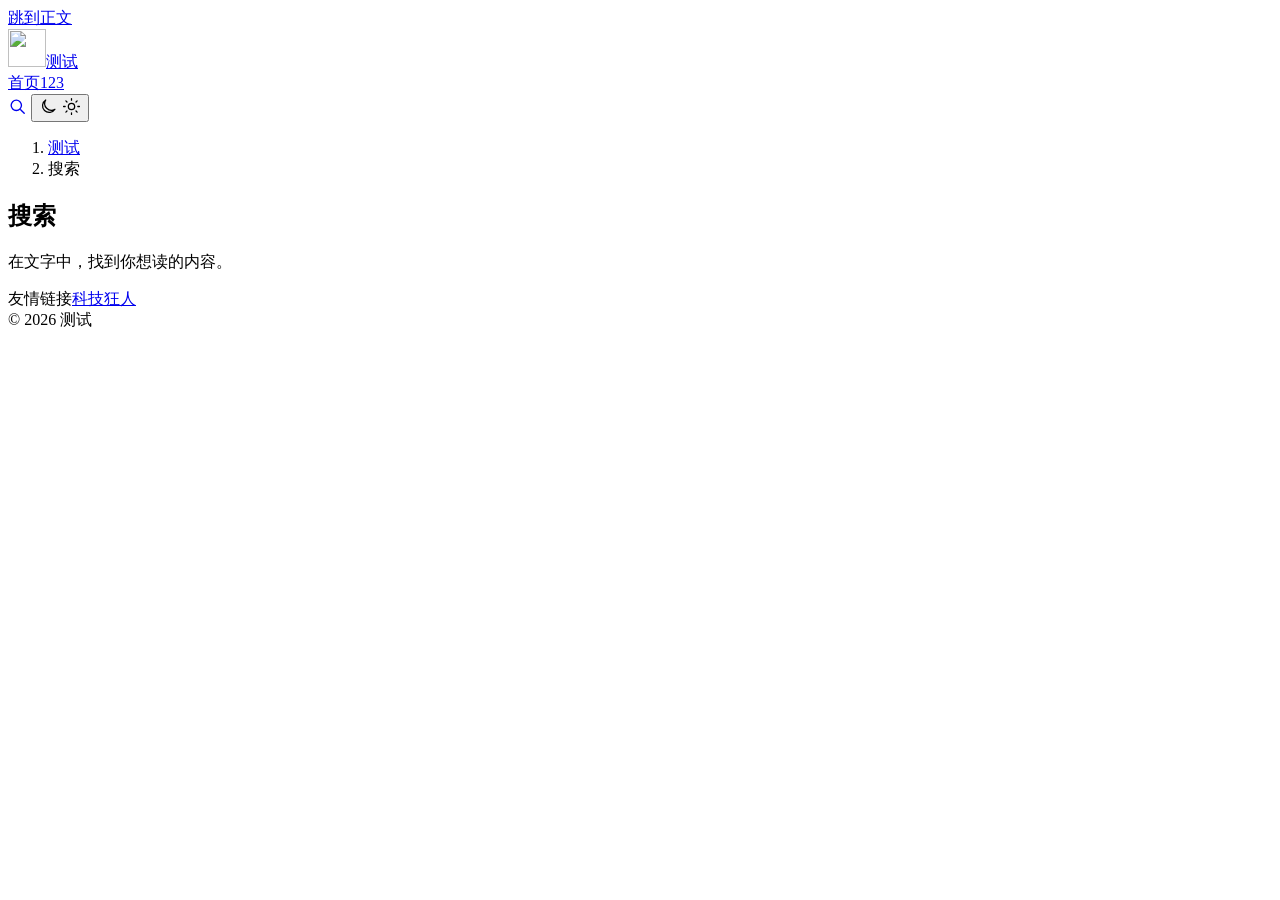
==== search/index.html @ 65b4cd2b "Publish XBlog site [8c1d9557-c91b-44fe-97ef-235a37e77cce]" ====
<!doctype html>
<html lang="zh-CN">
<head>
<meta charset="utf-8">
<meta name="viewport" content="width=device-width, initial-scale=1">
<title>搜索 · 测试</title>
<meta name="description" content="搜索本站已发布文章">
<meta name="keywords" content="">
<meta name="robots" content="noindex,follow">
<meta property="og:title" content="搜索">
<meta property="og:description" content="搜索本站已发布文章">
<meta property="og:url" content="https://test.fiveman.best/search/">
<meta property="og:type" content="website">
<meta property="og:site_name" content="测试">
<meta property="og:locale" content="zh_CN">
<meta property="og:image" content="https://test.fiveman.best/assets/media/fc47a6cb-adb6-40ff-9535-c58f858240f5.png"><meta property="og:image:alt" content="测试">
<meta name="twitter:card" content="summary">
<meta name="twitter:title" content="搜索">
<meta name="twitter:description" content="搜索本站已发布文章">
<meta name="twitter:image" content="https://test.fiveman.best/assets/media/fc47a6cb-adb6-40ff-9535-c58f858240f5.png">

<script type="application/ld+json">{"@context":"https://schema.org","@graph":[{"@type":"BreadcrumbList","itemListElement":[{"@type":"ListItem","item":"https://test.fiveman.best/","name":"测试","position":1},{"@type":"ListItem","item":"https://test.fiveman.best/search/","name":"搜索","position":2}]}]}</script>

<script>(()=>{let dark=matchMedia('(prefers-color-scheme: dark)').matches;try{const mode=localStorage.getItem('reader-theme');if(mode==='dark'||mode==='light')dark=mode==='dark'}catch{}document.documentElement.classList.toggle('dark',dark)})();</script>
<link rel="stylesheet" href="https://test.fiveman.best/assets/theme/style.css">
<link rel="stylesheet" href="https://test.fiveman.best/pagefind/pagefind-component-ui.css"><script defer src="https://test.fiveman.best/assets/theme/search.js"></script>
<link rel="stylesheet" href="https://test.fiveman.best/assets/theme/search.css">
<link rel="icon" href="https://test.fiveman.best/assets/media/fc47a6cb-adb6-40ff-9535-c58f858240f5.png">

<script defer src="https://test.fiveman.best/assets/theme/theme.js"></script>

<script defer src="https://test.fiveman.best/assets/theme/interactions.js"></script>


</head>
<body>

<a class="skip" href="#main">跳到正文</a>
<header class="site-header">
<div class="header-inner">
<a class="brand" href="https://test.fiveman.best/"><img src="https://test.fiveman.best/assets/media/fc47a6cb-adb6-40ff-9535-c58f858240f5.png" alt="" width="38" height="38"><span>测试</span></a>
<nav aria-label="站点导航"><a href="https://test.fiveman.best/">首页</a><a href="https://test.fiveman.best/categories/test/">123</a></nav>
<a class="search-toggle" href="https://test.fiveman.best/search/" aria-label="搜索" title="搜索" aria-current="page"><svg viewBox="0 0 24 24" width="19" height="19" fill="none" stroke="currentColor" stroke-width="1.7" stroke-linecap="round" aria-hidden="true"><circle cx="10.5" cy="10.5" r="6.5"/><path d="m16 16 4.5 4.5"/></svg></a>
<button id="theme-toggle" class="theme-toggle" type="button" aria-label="切换明暗主题" title="切换明暗主题">
<svg class="theme-icon-moon" viewBox="0 0 24 24" width="19" height="19" fill="none" stroke="currentColor" stroke-width="1.6" stroke-linecap="round" stroke-linejoin="round" aria-hidden="true"><path d="M20.2 15.5A8.5 8.5 0 0 1 8.5 3.8 8.5 8.5 0 1 0 20.2 15.5Z"/></svg>
<svg class="theme-icon-sun" viewBox="0 0 24 24" width="19" height="19" fill="none" stroke="currentColor" stroke-width="1.6" stroke-linecap="round" aria-hidden="true"><circle cx="12" cy="12" r="4"/><path d="M12 2v2m0 16v2M2 12h2m16 0h2M4.9 4.9l1.4 1.4m11.4 11.4 1.4 1.4M4.9 19.1l1.4-1.4M17.7 6.3l1.4-1.4"/></svg>
</button>
</div>
</header>

<main id="main" tabindex="-1" class="shell">
<nav class="breadcrumbs" aria-label="面包屑导航"><ol><li><a href="https://test.fiveman.best/">测试</a></li><li><span aria-current="page">搜索</span></li></ol></nav>

<section class="site-search" aria-labelledby="search-title">
<header class="search-header"><h1 id="search-title">搜索</h1><p>在文字中，找到你想读的内容。</p></header>

<div id="site-search-ui" data-module="https://test.fiveman.best/pagefind/pagefind-component-ui.js" hidden>

<pagefind-config bundle-path="https://test.fiveman.best/pagefind/" base-url="https://test.fiveman.best/" lang="zh-cn" no-worker></pagefind-config>
<pagefind-input placeholder="搜索文章标题或正文"></pagefind-input>
<pagefind-summary></pagefind-summary>
<pagefind-results></pagefind-results>
</div>
<p id="search-status" class="search-status" role="status" hidden>正在加载搜索…</p>
<button id="search-retry" class="button" type="button" hidden>重新加载</button>
<noscript><p class="search-status">请启用 JavaScript 后使用站内搜索。</p></noscript>

</section>


</main>

<footer class="site-footer">
<nav class="friend-links" aria-label="友情链接"><span class="friend-links-label">友情链接</span><a href="https://techman.blog" target="_blank" rel="noopener noreferrer">科技狂人</a></nav>
<span>© 2026 测试</span>
</footer>


</body>
</html>
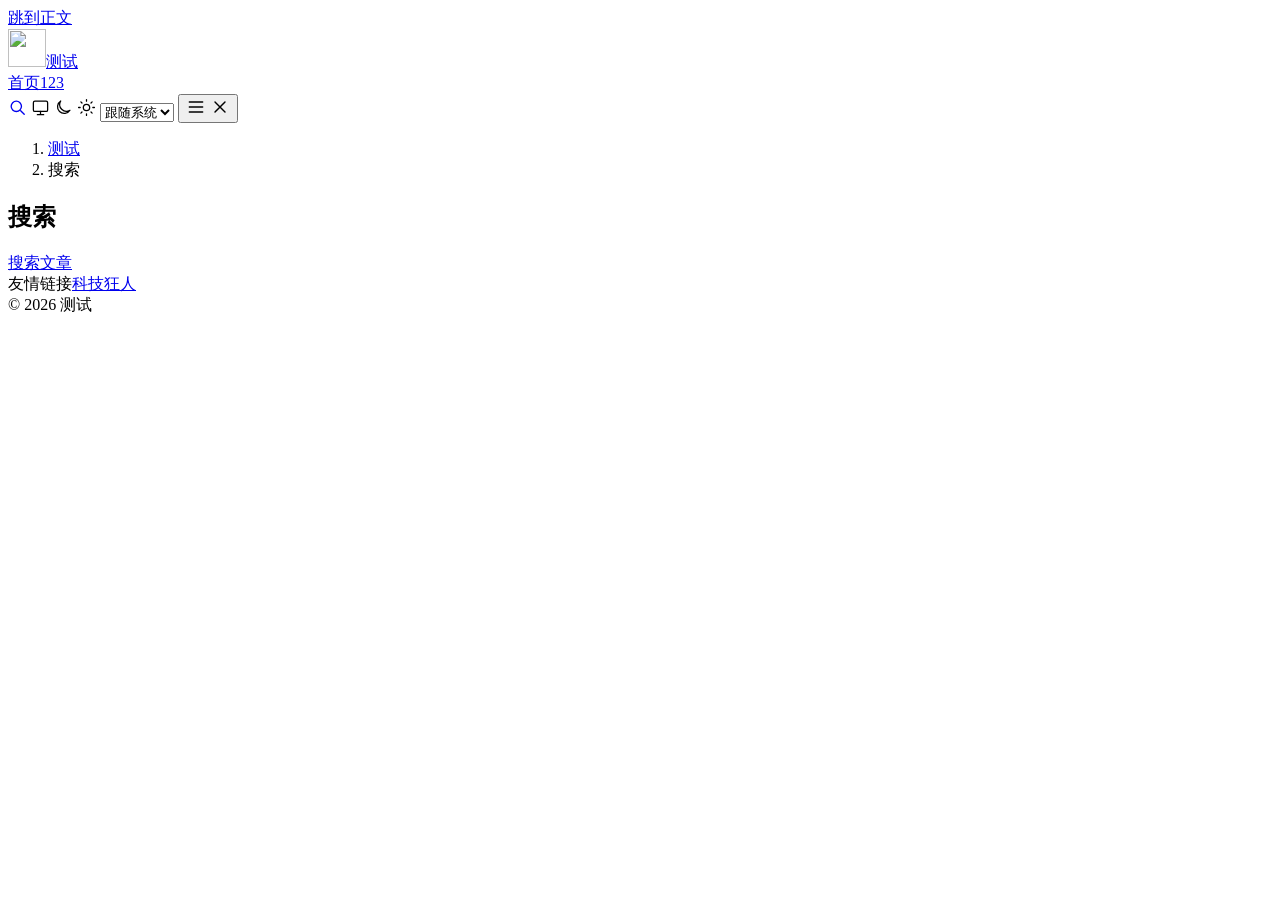
==== commit 0659333e: "Publish XBlog site [9e475fd3-4d02-41d5-be8e-4b11926466eb]" ====
--- a/search/index.html
+++ b/search/index.html
@@ -1,5 +1,5 @@
 <!doctype html>
-<html lang="zh-CN">
+<html lang="zh-CN" data-theme="paper">
 <head>
 <meta charset="utf-8">
 <meta name="viewport" content="width=device-width, initial-scale=1">
@@ -21,13 +21,15 @@
 
 <script type="application/ld+json">{"@context":"https://schema.org","@graph":[{"@type":"BreadcrumbList","itemListElement":[{"@type":"ListItem","item":"https://test.fiveman.best/","name":"测试","position":1},{"@type":"ListItem","item":"https://test.fiveman.best/search/","name":"搜索","position":2}]}]}</script>
 
-<script>(()=>{let dark=matchMedia('(prefers-color-scheme: dark)').matches;try{const mode=localStorage.getItem('reader-theme');if(mode==='dark'||mode==='light')dark=mode==='dark'}catch{}document.documentElement.classList.toggle('dark',dark)})();</script>
+<script>(()=>{let mode='system';try{const saved=localStorage.getItem('reader-theme');if(['system','light','dark'].includes(saved))mode=saved}catch{}const root=document.documentElement;root.dataset.colorMode=mode;root.classList.toggle('dark',mode==='dark'||(mode==='system'&&matchMedia('(prefers-color-scheme: dark)').matches))})();</script>
 <link rel="stylesheet" href="https://test.fiveman.best/assets/theme/style.css">
-<link rel="stylesheet" href="https://test.fiveman.best/pagefind/pagefind-component-ui.css"><script defer src="https://test.fiveman.best/assets/theme/search.js"></script>
-<link rel="stylesheet" href="https://test.fiveman.best/assets/theme/search.css">
+<link rel="stylesheet" href="https://test.fiveman.best/assets/theme/search.css"><script defer src="https://test.fiveman.best/assets/theme/search.js"></script>
+<link rel="stylesheet" href="https://test.fiveman.best/assets/theme/effects.css"><link rel="stylesheet" href="https://test.fiveman.best/assets/theme/skin.css">
+<link rel="stylesheet" href="https://test.fiveman.best/assets/theme/reader.css">
 <link rel="icon" href="https://test.fiveman.best/assets/media/fc47a6cb-adb6-40ff-9535-c58f858240f5.png">
 
 <script defer src="https://test.fiveman.best/assets/theme/theme.js"></script>
+<script defer src="https://test.fiveman.best/assets/theme/reader.js"></script>
 
 <script defer src="https://test.fiveman.best/assets/theme/interactions.js"></script>
 
@@ -39,34 +41,24 @@
 <header class="site-header">
 <div class="header-inner">
 <a class="brand" href="https://test.fiveman.best/"><img src="https://test.fiveman.best/assets/media/fc47a6cb-adb6-40ff-9535-c58f858240f5.png" alt="" width="38" height="38"><span>测试</span></a>
-<nav aria-label="站点导航"><a href="https://test.fiveman.best/">首页</a><a href="https://test.fiveman.best/categories/test/">123</a></nav>
-<a class="search-toggle" href="https://test.fiveman.best/search/" aria-label="搜索" title="搜索" aria-current="page"><svg viewBox="0 0 24 24" width="19" height="19" fill="none" stroke="currentColor" stroke-width="1.7" stroke-linecap="round" aria-hidden="true"><circle cx="10.5" cy="10.5" r="6.5"/><path d="m16 16 4.5 4.5"/></svg></a>
-<button id="theme-toggle" class="theme-toggle" type="button" aria-label="切换明暗主题" title="切换明暗主题">
+<nav id="site-navigation" aria-label="站点导航"><a href="https://test.fiveman.best/">首页</a><a href="https://test.fiveman.best/categories/test/">123</a></nav>
+<a class="search-toggle" href="https://test.fiveman.best/search/" data-open-dialog="search-dialog" aria-haspopup="dialog" aria-controls="search-dialog" aria-label="搜索" title="搜索" aria-current="page"><svg viewBox="0 0 24 24" width="19" height="19" fill="none" stroke="currentColor" stroke-width="1.7" stroke-linecap="round" aria-hidden="true"><circle cx="10.5" cy="10.5" r="6.5"/><path d="m16 16 4.5 4.5"/></svg></a>
+<label class="theme-toggle theme-picker" title="明暗模式">
+<svg class="theme-icon-system" viewBox="0 0 24 24" width="19" height="19" fill="none" stroke="currentColor" stroke-width="1.6" stroke-linecap="round" stroke-linejoin="round" aria-hidden="true"><rect x="3" y="4" width="18" height="13" rx="2"/><path d="M8 21h8m-4-4v4"/></svg>
 <svg class="theme-icon-moon" viewBox="0 0 24 24" width="19" height="19" fill="none" stroke="currentColor" stroke-width="1.6" stroke-linecap="round" stroke-linejoin="round" aria-hidden="true"><path d="M20.2 15.5A8.5 8.5 0 0 1 8.5 3.8 8.5 8.5 0 1 0 20.2 15.5Z"/></svg>
 <svg class="theme-icon-sun" viewBox="0 0 24 24" width="19" height="19" fill="none" stroke="currentColor" stroke-width="1.6" stroke-linecap="round" aria-hidden="true"><circle cx="12" cy="12" r="4"/><path d="M12 2v2m0 16v2M2 12h2m16 0h2M4.9 4.9l1.4 1.4m11.4 11.4 1.4 1.4M4.9 19.1l1.4-1.4M17.7 6.3l1.4-1.4"/></svg>
+<select id="theme-mode" aria-label="明暗模式"><option value="system">跟随系统</option><option value="light">明亮</option><option value="dark">暗黑</option></select>
+</label>
+<button id="menu-toggle" class="menu-toggle" type="button" aria-controls="site-navigation" aria-expanded="false" aria-label="打开菜单" title="打开菜单">
+<svg class="menu-icon-open" viewBox="0 0 24 24" width="20" height="20" fill="none" stroke="currentColor" stroke-width="1.7" stroke-linecap="round" aria-hidden="true"><path d="M4 6h16M4 12h16M4 18h16"/></svg>
+<svg class="menu-icon-close" viewBox="0 0 24 24" width="20" height="20" fill="none" stroke="currentColor" stroke-width="1.7" stroke-linecap="round" aria-hidden="true"><path d="m6 6 12 12M6 18 18 6"/></svg>
 </button>
 </div>
 </header>
 
 <main id="main" tabindex="-1" class="shell">
 <nav class="breadcrumbs" aria-label="面包屑导航"><ol><li><a href="https://test.fiveman.best/">测试</a></li><li><span aria-current="page">搜索</span></li></ol></nav>
-
-<section class="site-search" aria-labelledby="search-title">
-<header class="search-header"><h1 id="search-title">搜索</h1><p>在文字中，找到你想读的内容。</p></header>
-
-<div id="site-search-ui" data-module="https://test.fiveman.best/pagefind/pagefind-component-ui.js" hidden>
-
-<pagefind-config bundle-path="https://test.fiveman.best/pagefind/" base-url="https://test.fiveman.best/" lang="zh-cn" no-worker></pagefind-config>
-<pagefind-input placeholder="搜索文章标题或正文"></pagefind-input>
-<pagefind-summary></pagefind-summary>
-<pagefind-results></pagefind-results>
-</div>
-<p id="search-status" class="search-status" role="status" hidden>正在加载搜索…</p>
-<button id="search-retry" class="button" type="button" hidden>重新加载</button>
-<noscript><p class="search-status">请启用 JavaScript 后使用站内搜索。</p></noscript>
-
-</section>
-
+<section class="empty"><h1>搜索</h1><a class="button" href="#search-dialog" data-open-dialog="search-dialog">搜索文章</a><noscript><p>请启用 JavaScript 后使用站内搜索。</p></noscript></section>
 
 </main>
 
@@ -76,5 +68,31 @@
 </footer>
 
 
+<dialog id="search-dialog" class="reader-dialog site-search" aria-labelledby="search-title" data-reader-dialog data-auto-open data-pagefind-ignore>
+<header class="reader-dialog-header"><h2 id="search-title">搜索文章</h2><button class="dialog-close" type="button" data-close-dialog aria-label="关闭搜索" title="关闭搜索">×</button></header>
+<div class="reader-dialog-body">
+
+<div id="site-search-ui" data-module="https://test.fiveman.best/pagefind/pagefind-component-ui.js" data-stylesheet="https://test.fiveman.best/pagefind/pagefind-component-ui.css" hidden>
+
+<pagefind-config bundle-path="https://test.fiveman.best/pagefind/" base-url="https://test.fiveman.best/" lang="zh-cn" no-worker></pagefind-config>
+<pagefind-input placeholder="搜索文章标题或正文"></pagefind-input>
+<pagefind-summary></pagefind-summary>
+<pagefind-results></pagefind-results>
+</div>
+<p id="search-status" class="search-status" role="status">正在加载搜索…</p>
+<button id="search-retry" class="button" type="button" hidden>重新加载</button>
+
+</div>
+</dialog>
+
+
+<dialog id="image-viewer" class="reader-dialog image-viewer" aria-labelledby="image-viewer-title" data-reader-dialog data-pagefind-ignore>
+<header class="reader-dialog-header"><h2 id="image-viewer-title">图片预览</h2><button class="dialog-close" type="button" data-close-dialog aria-label="关闭图片预览" title="关闭图片预览">×</button></header>
+<div class="reader-dialog-body image-canvas"><p id="image-status" role="status">正在加载图片…</p><img id="viewer-image" alt="" hidden></div>
+<footer class="reader-dialog-footer"><span id="image-caption"></span><div class="image-actions"><button id="image-size" class="button" type="button" disabled aria-pressed="false">原始大小</button><a id="image-link" class="button" target="_blank" rel="noopener noreferrer" hidden>访问链接 ↗</a></div></footer>
+</dialog>
+
+
+
 </body>
 </html>
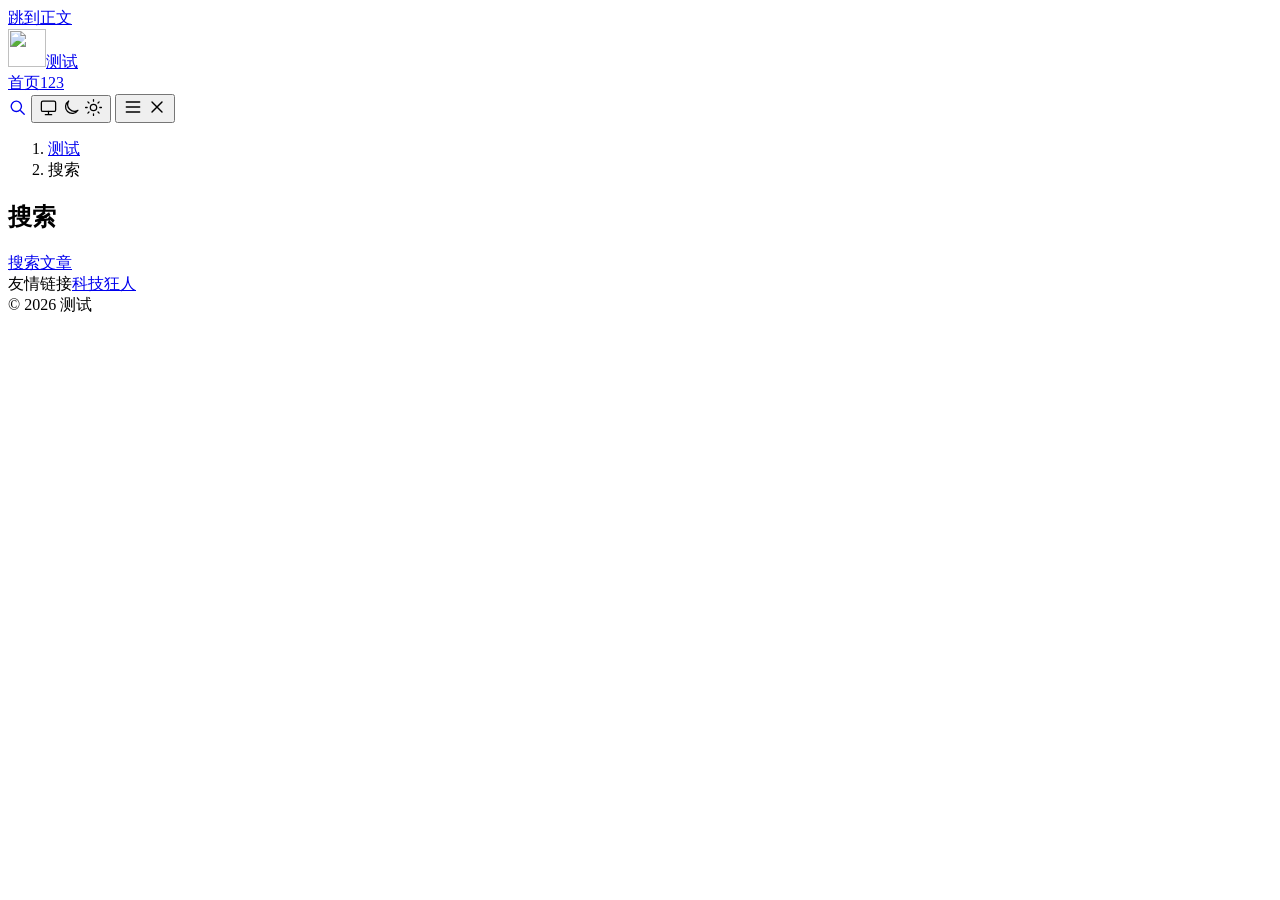
==== commit 31e5fba1: "Publish XBlog site [b126779c-ed96-4e30-8963-c5cdac5586d5]" ====
--- a/search/index.html
+++ b/search/index.html
@@ -43,12 +43,12 @@
 <a class="brand" href="https://test.fiveman.best/"><img src="https://test.fiveman.best/assets/media/fc47a6cb-adb6-40ff-9535-c58f858240f5.png" alt="" width="38" height="38"><span>测试</span></a>
 <nav id="site-navigation" aria-label="站点导航"><a href="https://test.fiveman.best/">首页</a><a href="https://test.fiveman.best/categories/test/">123</a></nav>
 <a class="search-toggle" href="https://test.fiveman.best/search/" data-open-dialog="search-dialog" aria-haspopup="dialog" aria-controls="search-dialog" aria-label="搜索" title="搜索" aria-current="page"><svg viewBox="0 0 24 24" width="19" height="19" fill="none" stroke="currentColor" stroke-width="1.7" stroke-linecap="round" aria-hidden="true"><circle cx="10.5" cy="10.5" r="6.5"/><path d="m16 16 4.5 4.5"/></svg></a>
-<label class="theme-toggle theme-picker" title="明暗模式">
+<button id="theme-mode" class="theme-toggle theme-cycle" type="button" aria-label="明暗模式：跟随系统，点击切换为明亮" title="跟随系统 · 点击切换为明亮">
 <svg class="theme-icon-system" viewBox="0 0 24 24" width="19" height="19" fill="none" stroke="currentColor" stroke-width="1.6" stroke-linecap="round" stroke-linejoin="round" aria-hidden="true"><rect x="3" y="4" width="18" height="13" rx="2"/><path d="M8 21h8m-4-4v4"/></svg>
 <svg class="theme-icon-moon" viewBox="0 0 24 24" width="19" height="19" fill="none" stroke="currentColor" stroke-width="1.6" stroke-linecap="round" stroke-linejoin="round" aria-hidden="true"><path d="M20.2 15.5A8.5 8.5 0 0 1 8.5 3.8 8.5 8.5 0 1 0 20.2 15.5Z"/></svg>
 <svg class="theme-icon-sun" viewBox="0 0 24 24" width="19" height="19" fill="none" stroke="currentColor" stroke-width="1.6" stroke-linecap="round" aria-hidden="true"><circle cx="12" cy="12" r="4"/><path d="M12 2v2m0 16v2M2 12h2m16 0h2M4.9 4.9l1.4 1.4m11.4 11.4 1.4 1.4M4.9 19.1l1.4-1.4M17.7 6.3l1.4-1.4"/></svg>
-<select id="theme-mode" aria-label="明暗模式"><option value="system">跟随系统</option><option value="light">明亮</option><option value="dark">暗黑</option></select>
-</label>
+</button>
+<span id="theme-mode-status" class="visually-hidden" role="status" aria-live="polite"></span>
 <button id="menu-toggle" class="menu-toggle" type="button" aria-controls="site-navigation" aria-expanded="false" aria-label="打开菜单" title="打开菜单">
 <svg class="menu-icon-open" viewBox="0 0 24 24" width="20" height="20" fill="none" stroke="currentColor" stroke-width="1.7" stroke-linecap="round" aria-hidden="true"><path d="M4 6h16M4 12h16M4 18h16"/></svg>
 <svg class="menu-icon-close" viewBox="0 0 24 24" width="20" height="20" fill="none" stroke="currentColor" stroke-width="1.7" stroke-linecap="round" aria-hidden="true"><path d="m6 6 12 12M6 18 18 6"/></svg>
